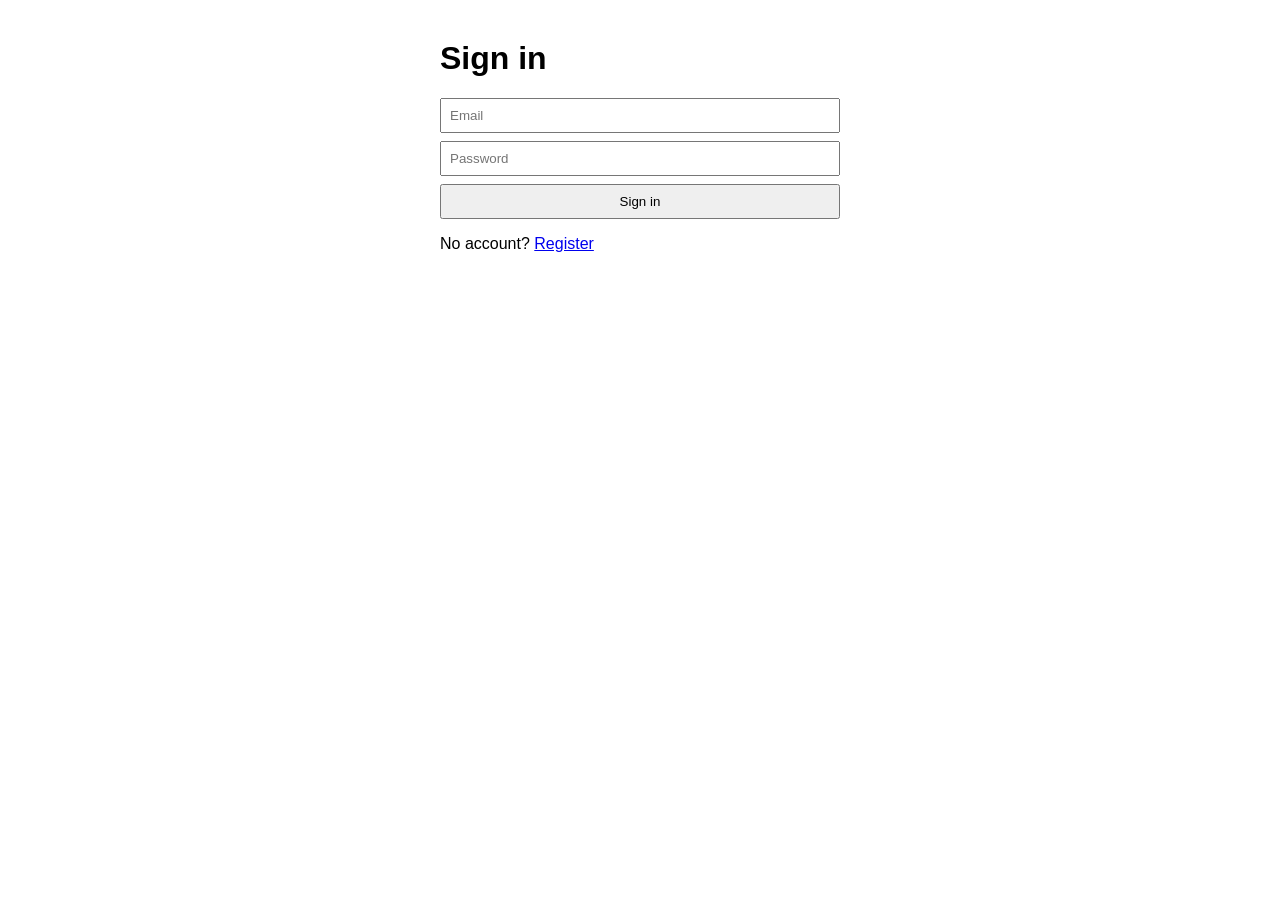
==== src/main/resources/static/login.html @ 5b18247b "Base project and authentication" ====
<!DOCTYPE html>
<html lang="en">
<head>
    <meta charset="UTF-8">
    <meta name="viewport" content="width=device-width, initial-scale=1">
    <title>Sign in</title>
    <link rel="stylesheet" href="style.css">
</head>
<body>
<h1>Sign in</h1>

<form id="loginForm">
    <input id="email" type="email" placeholder="Email" required>
    <input id="password" type="password" placeholder="Password" required>
    <button type="submit">Sign in</button>
</form>
<p id="error" class="error"></p>
<p>No account? <a href="register.html">Register</a></p>

<script>
    document.querySelector("#loginForm").addEventListener("submit", async (event) => {
        event.preventDefault();

        const response = await fetch("/api/auth/login", {
            method: "POST",
            headers: { "Content-Type": "application/json" },
            body: JSON.stringify({
                email: document.querySelector("#email").value,
                password: document.querySelector("#password").value
            })
        });

        if (response.ok) {
            location.href = "index.html";
        } else {
            const data = await response.json();
            document.querySelector("#error").textContent = data.message;
        }
    });
</script>
</body>
</html>
---- src/main/resources/static/style.css ----
body {
    font-family: Arial, sans-serif;
    max-width: 400px;
    margin: 40px auto;
    padding: 0 16px;
}

input, button {
    display: block;
    width: 100%;
    padding: 8px;
    margin: 8px 0;
    box-sizing: border-box;
}

.error {
    color: red;
}
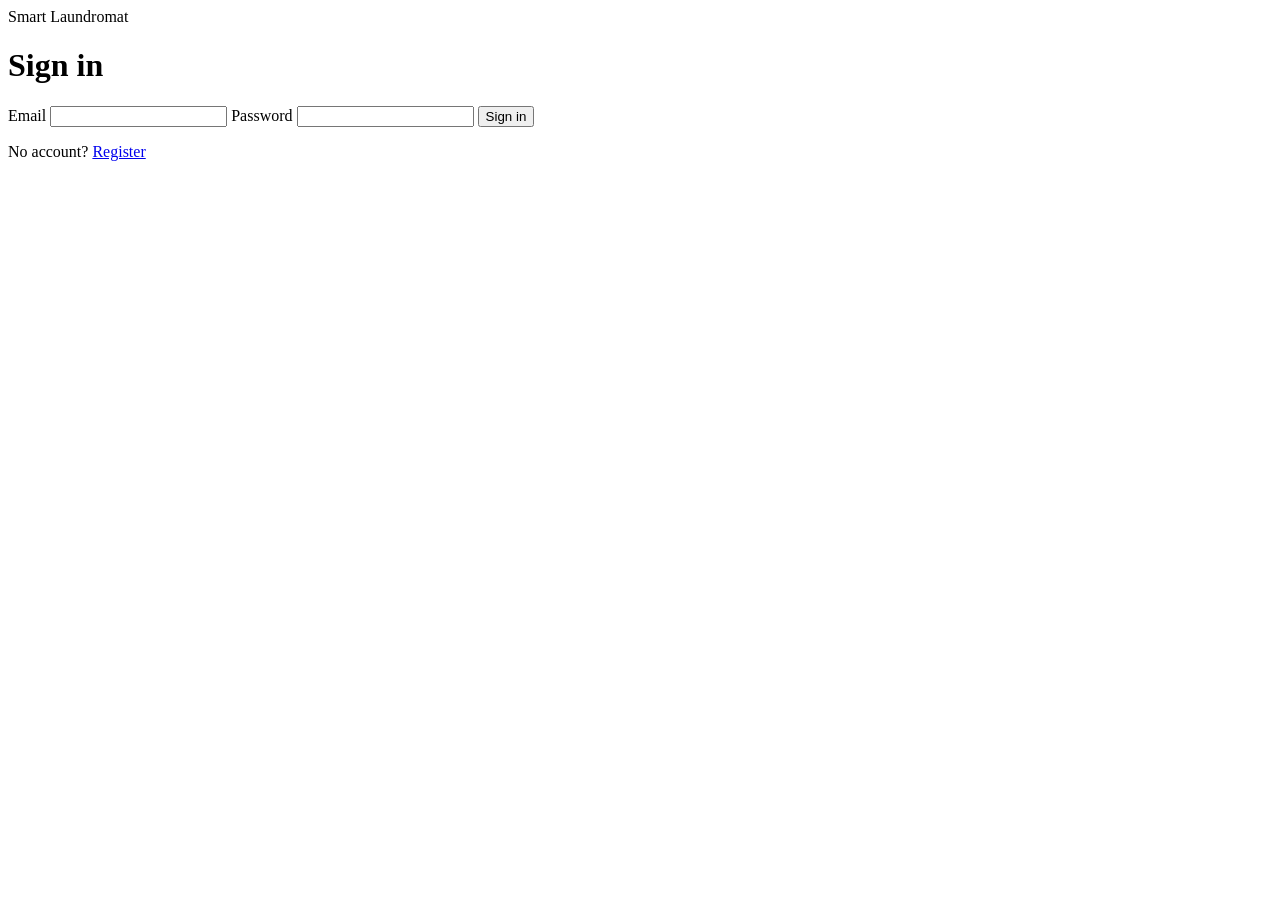
==== commit d473c8e9: "Added docs folder + set up front end Front end infrastructure is prepared, awaiting endpoints" ====
--- a/src/main/resources/static/login.html
+++ b/src/main/resources/static/login.html
@@ -3,40 +3,51 @@
 <head>
     <meta charset="UTF-8">
     <meta name="viewport" content="width=device-width, initial-scale=1">
-    <title>Sign in</title>
-    <link rel="stylesheet" href="style.css">
+    <title>Sign in - Smart Laundromat</title>
+    <link rel="stylesheet" href="/style.css">
 </head>
 <body>
-<h1>Sign in</h1>
+<nav class="nav">
+    <span class="brand">Smart Laundromat</span>
+</nav>
 
-<form id="loginForm">
-    <input id="email" type="email" placeholder="Email" required>
-    <input id="password" type="password" placeholder="Password" required>
-    <button type="submit">Sign in</button>
-</form>
-<p id="error" class="error"></p>
-<p>No account? <a href="register.html">Register</a></p>
+<main class="auth">
+    <h1>Sign in</h1>
 
+    <form id="loginForm">
+        <label>Email
+            <input id="email" type="email" autocomplete="email" required>
+        </label>
+        <label>Password
+            <input id="password" type="password" autocomplete="current-password" required>
+        </label>
+        <button type="submit">Sign in</button>
+    </form>
+
+    <p id="error" class="error"></p>
+    <p>No account? <a href="/register.html">Register</a></p>
+</main>
+
+<script src="/js/api.js"></script>
 <script>
-    document.querySelector("#loginForm").addEventListener("submit", async (event) => {
-        event.preventDefault();
+    document.querySelector("#loginForm").addEventListener("submit", async (e) => {
+        e.preventDefault();
+        const error = document.querySelector("#error");
+        error.textContent = "";
 
-        const response = await fetch("/api/auth/login", {
-            method: "POST",
-            headers: { "Content-Type": "application/json" },
-            body: JSON.stringify({
-                email: document.querySelector("#email").value,
-                password: document.querySelector("#password").value
-            })
-        });
-
-        if (response.ok) {
-            location.href = "index.html";
-        } else {
-            const data = await response.json();
-            document.querySelector("#error").textContent = data.message;
+        try {
+            await api("/api/auth/login", {
+                method: "POST",
+                body: JSON.stringify({
+                    email: document.querySelector("#email").value.trim(),
+                    password: document.querySelector("#password").value,
+                }),
+            });
+            location.href = "/index.html";
+        } catch (err) {
+            error.textContent = err.message;
         }
     });
 </script>
 </body>
-</html>
+</html>
